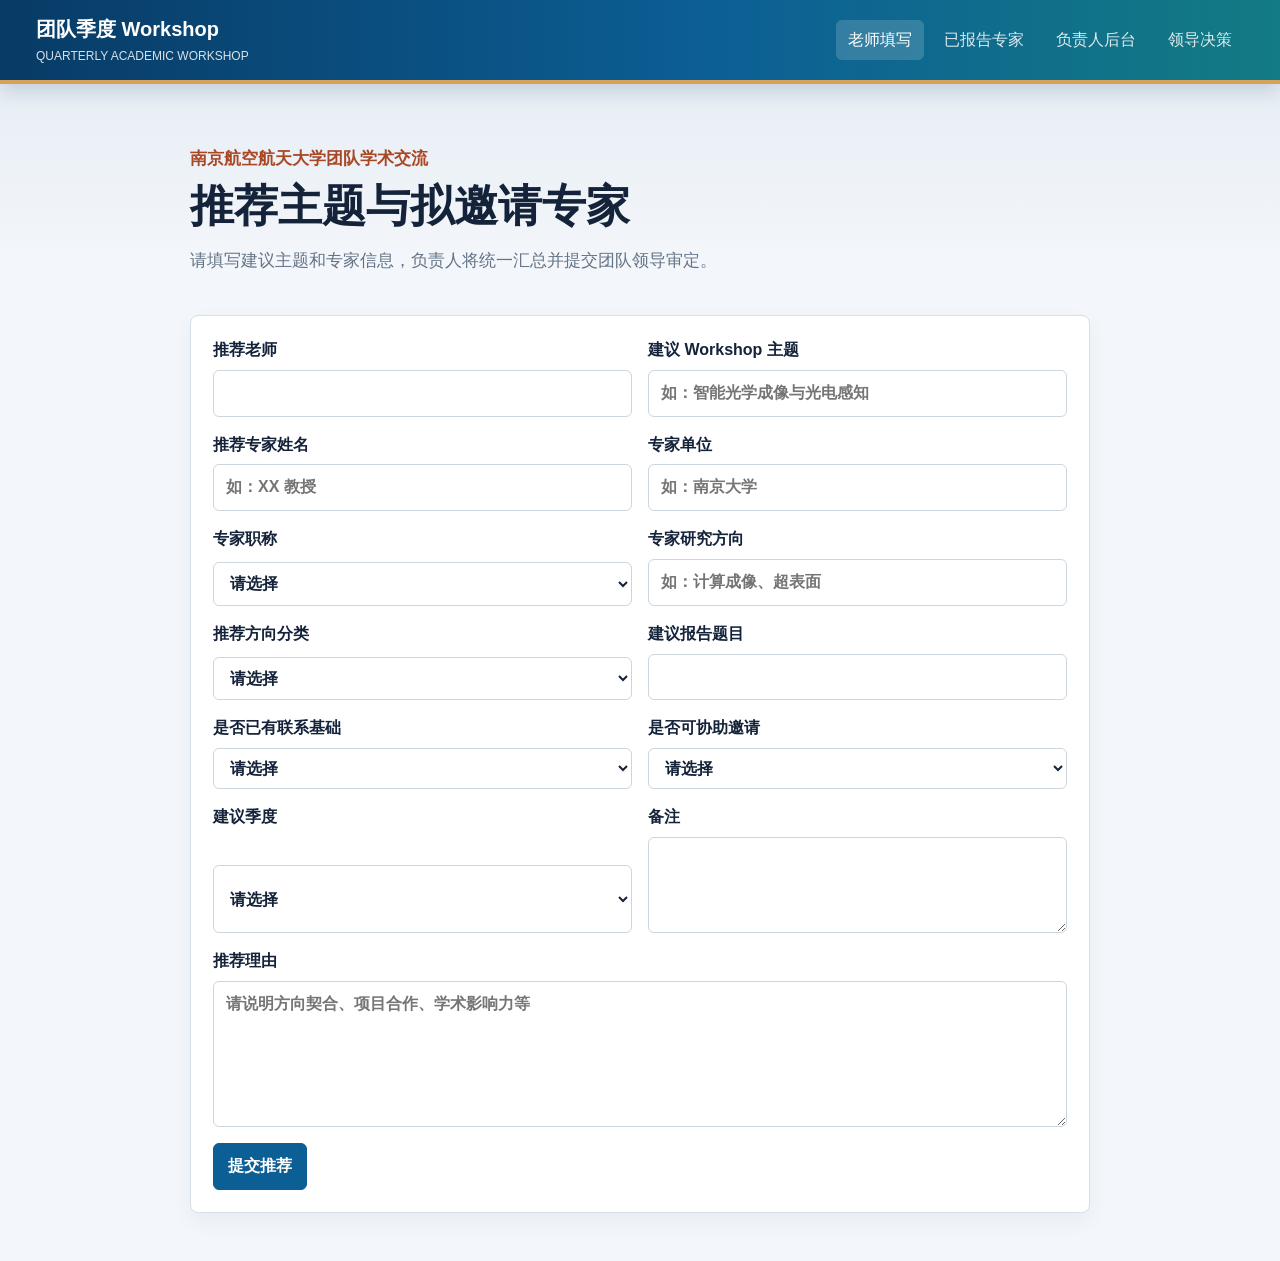
==== index.html @ ed4867e4 "Deploy NUAA Tianyuan workshop site" ====
<!doctype html>
<html lang="zh-CN">
<head>
  <meta charset="utf-8">
  <meta name="viewport" content="width=device-width, initial-scale=1">
  <title>团队季度 Workshop 推荐填写</title>
  <link rel="stylesheet" href="styles.css">
</head>
<body>
  <header class="topbar">
    <a class="brand" href="index.html">
      <strong>团队季度 Workshop</strong>
      <span>Quarterly Academic Workshop</span>
    </a>
    <nav>
      <a aria-current="page" href="index.html">老师填写</a>
      <a href="reports.html">已报告专家</a>
      <a href="admin.html">负责人后台</a>
      <a href="leader.html">领导决策</a>
    </nav>
  </header>

  <main class="page narrow">
    <section class="hero compact">
      <p class="eyebrow">南京航空航天大学团队学术交流</p>
      <h1>推荐主题与拟邀请专家</h1>
      <p>请填写建议主题和专家信息，负责人将统一汇总并提交团队领导审定。</p>
    </section>

    <form id="recommendationForm" class="panel form-grid">
      <label>推荐老师 <input required name="recommender" autocomplete="name"></label>
      <label>建议 Workshop 主题 <input required name="theme" placeholder="如：智能光学成像与光电感知"></label>
      <label>推荐专家姓名 <input required name="expert_name" placeholder="如：XX 教授"></label>
      <label>专家单位 <input required name="expert_affiliation" placeholder="如：南京大学"></label>

      <label>专家职称
        <select name="expert_title">
          <option value="">请选择</option>
          <option>教授</option><option>研究员</option><option>副教授</option>
          <option>副研究员</option><option>青年教师</option><option>其他</option><option>不确定</option>
        </select>
      </label>
      <label>专家研究方向 <input required name="expert_field" placeholder="如：计算成像、超表面"></label>
      <label>推荐方向分类
        <select name="category" data-faculty-directions>
          <option value="">请选择</option>
        </select>
      </label>
      <label>建议报告题目 <input name="talk_title"></label>

      <label>是否已有联系基础
        <select required name="contact_basis">
          <option value="">请选择</option>
          <option>有合作基础</option><option>认识可联系</option><option>无直接联系</option><option>不确定</option>
        </select>
      </label>
      <label>是否可协助邀请
        <select required name="can_help_invite">
          <option value="">请选择</option>
          <option>是</option><option>否</option><option>待定</option>
        </select>
      </label>
      <label>建议季度
        <select name="suggested_quarter">
          <option value="">请选择</option>
          <option>Q1</option><option>Q2</option><option>Q3</option><option>Q4</option><option>待定</option>
        </select>
      </label>
      <label>备注 <textarea name="notes" rows="3"></textarea></label>

      <label class="wide">推荐理由
        <textarea required name="reason" rows="5" placeholder="请说明方向契合、项目合作、学术影响力等"></textarea>
      </label>

      <div class="actions wide">
        <button class="primary" type="submit">提交推荐</button>
        <p id="submitMessage" role="status"></p>
      </div>
    </form>
  </main>

  <script src="config.js"></script>
  <script src="app.js"></script>
  <script>
    WorkshopApp.initRecommendationForm();
  </script>
</body>
</html>
---- styles.css ----
:root {
  --ink: #14233a;
  --muted: #637386;
  --line: #d6e0ea;
  --panel: #ffffff;
  --bg: #f3f6fa;
  --brand: #0c5f95;
  --brand-dark: #073b64;
  --accent: #a84724;
  --soft: #e8f1f8;
  --warn: #fff3d8;
}

* { box-sizing: border-box; }
body {
  margin: 0;
  color: var(--ink);
  background:
    linear-gradient(180deg, rgba(12,95,149,.08), transparent 260px),
    var(--bg);
  font-family: "Microsoft YaHei", "PingFang SC", Arial, sans-serif;
  line-height: 1.55;
}

a { color: inherit; text-decoration: none; }
.topbar {
  position: sticky;
  top: 0;
  z-index: 5;
  display: flex;
  align-items: center;
  justify-content: space-between;
  gap: 24px;
  min-height: 84px;
  padding: 12px 36px;
  color: white;
  background: linear-gradient(90deg, #083b66, #0c5f95 56%, #137b83);
  border-bottom: 4px solid #d6a25a;
  box-shadow: 0 8px 18px rgba(8, 43, 74, .14);
}
.brand { display: grid; gap: 2px; font-weight: 800; letter-spacing: 0; }
.brand strong { font-size: 20px; }
.brand span { font-size: 12px; font-weight: 500; opacity: .84; text-transform: uppercase; }
nav { display: flex; gap: 8px; flex-wrap: wrap; }
nav a {
  padding: 8px 12px;
  border-radius: 6px;
  color: rgba(255,255,255,.86);
}
nav a[aria-current="page"], nav a:hover {
  color: #fff;
  background: rgba(255,255,255,.16);
}

.page { width: min(1180px, calc(100% - 32px)); margin: 28px auto 48px; }
.page.narrow { width: min(900px, calc(100% - 32px)); }
.hero {
  min-height: 188px;
  padding: 34px 0 24px;
}
.hero h1 {
  margin: 0;
  font-size: clamp(30px, 5vw, 54px);
  line-height: 1.1;
  letter-spacing: 0;
}
.hero p { max-width: 760px; color: var(--muted); font-size: 17px; }
.hero.compact h1 { font-size: clamp(28px, 4vw, 44px); }
.eyebrow {
  margin: 0 0 10px;
  color: var(--accent) !important;
  font-weight: 700;
}
.lab-hero {
  display: grid;
  grid-template-columns: minmax(0, 1fr) 330px;
  gap: 34px;
  align-items: center;
  min-height: 300px;
  padding: 34px 0 24px;
}
.lab-hero h1 {
  margin: 0;
  font-size: clamp(34px, 5vw, 58px);
  line-height: 1.1;
  letter-spacing: 0;
}
.lab-hero p { max-width: 760px; color: var(--muted); font-size: 17px; }
.hero-visual {
  position: relative;
  min-height: 210px;
  border-radius: 8px;
  overflow: hidden;
  background:
    radial-gradient(circle at 24% 30%, rgba(255,255,255,.92) 0 3px, transparent 4px),
    radial-gradient(circle at 58% 56%, rgba(255,255,255,.88) 0 2px, transparent 3px),
    linear-gradient(135deg, #083b66, #0c5f95 50%, #16867f);
  box-shadow: 0 18px 34px rgba(8, 43, 74, .2);
}
.hero-visual::before,
.hero-visual::after {
  content: "";
  position: absolute;
  inset: auto -18px 42px -18px;
  height: 2px;
  background: rgba(255,255,255,.62);
  transform: rotate(-12deg);
}
.hero-visual::after {
  inset: 82px -28px auto -28px;
  transform: rotate(18deg);
}
.hero-visual span {
  position: absolute;
  width: 56px;
  height: 56px;
  border: 2px solid rgba(255,255,255,.75);
  border-radius: 50%;
}
.hero-visual span:nth-child(1) { left: 44px; top: 42px; }
.hero-visual span:nth-child(2) { right: 58px; top: 84px; }
.hero-visual span:nth-child(3) { left: 132px; bottom: 34px; }

.panel {
  background: var(--panel);
  border: 1px solid var(--line);
  border-radius: 8px;
  padding: 22px;
  box-shadow: 0 8px 22px rgba(20, 36, 50, .05);
}
.login { max-width: 560px; margin: 80px auto; }
.hidden { display: none !important; }
.muted { color: var(--muted); }

.form-grid {
  display: grid;
  grid-template-columns: repeat(2, minmax(0, 1fr));
  gap: 16px;
}
.form-grid.single { grid-template-columns: 1fr; }
.wide { grid-column: 1 / -1; }
label { display: grid; gap: 7px; font-weight: 700; }
input, select, textarea {
  width: 100%;
  border: 1px solid #cbd6df;
  border-radius: 6px;
  padding: 10px 12px;
  font: inherit;
  color: var(--ink);
  background: #fff;
}
textarea { resize: vertical; }
input:focus, select:focus, textarea:focus {
  outline: 3px solid rgba(15,109,106,.16);
  border-color: var(--brand);
}

button {
  border: 1px solid #bfd0d8;
  border-radius: 6px;
  padding: 10px 14px;
  color: var(--ink);
  background: #fff;
  font: inherit;
  font-weight: 700;
  cursor: pointer;
}
button:hover { border-color: var(--brand); color: var(--brand-dark); }
button.primary {
  border-color: var(--brand);
  color: white;
  background: var(--brand);
}
button.danger { border-color: #d88f80; color: #9d2c1c; }
.actions { display: flex; align-items: center; gap: 16px; flex-wrap: wrap; }
.inline-form { display: flex; gap: 10px; }

.stats {
  display: grid;
  grid-template-columns: repeat(4, minmax(0, 1fr));
  gap: 14px;
  margin: 0 0 18px;
}
.stat {
  padding: 18px;
  background: #fff;
  border: 1px solid var(--line);
  border-radius: 8px;
}
.stat strong { display: block; font-size: 30px; line-height: 1; }
.stat span { color: var(--muted); }

.toolbar {
  display: grid;
  grid-template-columns: minmax(220px, 1fr) 150px 170px repeat(3, auto);
  gap: 12px;
  align-items: center;
  margin-bottom: 18px;
}
.section-head {
  display: flex;
  align-items: center;
  justify-content: space-between;
  gap: 16px;
  margin-bottom: 14px;
}
.section-head h2 { margin: 0; font-size: 22px; }
.table-wrap { overflow-x: auto; }
table {
  width: 100%;
  border-collapse: collapse;
  min-width: 880px;
}
th, td {
  padding: 12px 10px;
  border-bottom: 1px solid var(--line);
  text-align: left;
  vertical-align: top;
}
th { color: var(--muted); font-size: 13px; white-space: nowrap; }
td select { min-width: 118px; }
.pill {
  display: inline-flex;
  align-items: center;
  justify-content: center;
  min-width: 44px;
  padding: 4px 8px;
  border-radius: 999px;
  font-weight: 800;
}
.pill.a { background: #dff3e9; color: #11643d; }
.pill.b { background: var(--warn); color: #8b5a00; }
.pill.c { background: #e9edf2; color: #56616c; }
.row-actions { display: flex; gap: 8px; flex-wrap: wrap; }

.grid-two {
  display: grid;
  grid-template-columns: minmax(0, 1fr) minmax(360px, .92fr);
  gap: 18px;
  margin-top: 18px;
}
.tabs { display: flex; gap: 8px; flex-wrap: wrap; margin-bottom: 12px; }
.tabs button[aria-selected="true"] {
  color: white;
  border-color: var(--brand);
  background: var(--brand);
}
.draft { min-height: 420px; }
.compact-fields {
  grid-template-columns: repeat(4, minmax(0, 1fr));
  margin-bottom: 18px;
}

.leader-list { display: grid; gap: 18px; }
.leader-group h2 { margin: 8px 0 12px; }
.leader-card {
  display: grid;
  grid-template-columns: 1fr 170px;
  gap: 16px;
  margin-bottom: 12px;
  padding: 18px;
  background: #fff;
  border: 1px solid var(--line);
  border-radius: 8px;
}
.leader-card h3 { margin: 0 0 8px; }
.meta { color: var(--muted); }
.reason { margin: 10px 0 0; }
.report-toolbar { grid-template-columns: minmax(260px, 1fr) 160px auto; }
.report-summary {
  display: grid;
  grid-template-columns: repeat(3, minmax(0, 1fr));
  gap: 14px;
  margin-bottom: 18px;
}
.summary-item {
  padding: 18px;
  background: #fff;
  border: 1px solid var(--line);
  border-radius: 8px;
}
.summary-item strong { display: block; font-size: 30px; line-height: 1; color: var(--brand-dark); }
.summary-item span { color: var(--muted); }
.report-list { display: grid; gap: 14px; }
.report-card {
  display: grid;
  grid-template-columns: 120px minmax(0, 1fr);
  gap: 18px;
  padding: 20px;
  background: #fff;
  border: 1px solid var(--line);
  border-radius: 8px;
}
.report-date {
  color: var(--brand-dark);
  font-weight: 800;
  border-right: 1px solid var(--line);
}
.report-card h2 {
  margin: 0 0 6px;
  font-size: 22px;
}
.report-card dl {
  display: grid;
  grid-template-columns: 88px minmax(0, 1fr);
  gap: 6px 12px;
  margin: 12px 0 0;
}
.report-image {
  display: block;
  width: min(520px, 100%);
  aspect-ratio: 16 / 9;
  object-fit: cover;
  margin: 14px 0;
  border: 1px solid var(--line);
  border-radius: 6px;
  background: #eef3f7;
}
.report-card dt { color: var(--muted); }
.report-card dd { margin: 0; }
.empty-state {
  padding: 28px;
  background: #fff;
  border: 1px dashed #aab8c5;
  border-radius: 8px;
  color: var(--muted);
}

@media (max-width: 860px) {
  .topbar { align-items: flex-start; flex-direction: column; padding: 14px 16px; }
  .form-grid, .grid-two, .stats, .compact-fields, .lab-hero, .report-summary { grid-template-columns: 1fr; }
  .toolbar { grid-template-columns: 1fr; }
  .inline-form { flex-direction: column; }
  .leader-card { grid-template-columns: 1fr; }
  .report-card { grid-template-columns: 1fr; }
  .report-date { border-right: 0; border-bottom: 1px solid var(--line); padding-bottom: 8px; }
}
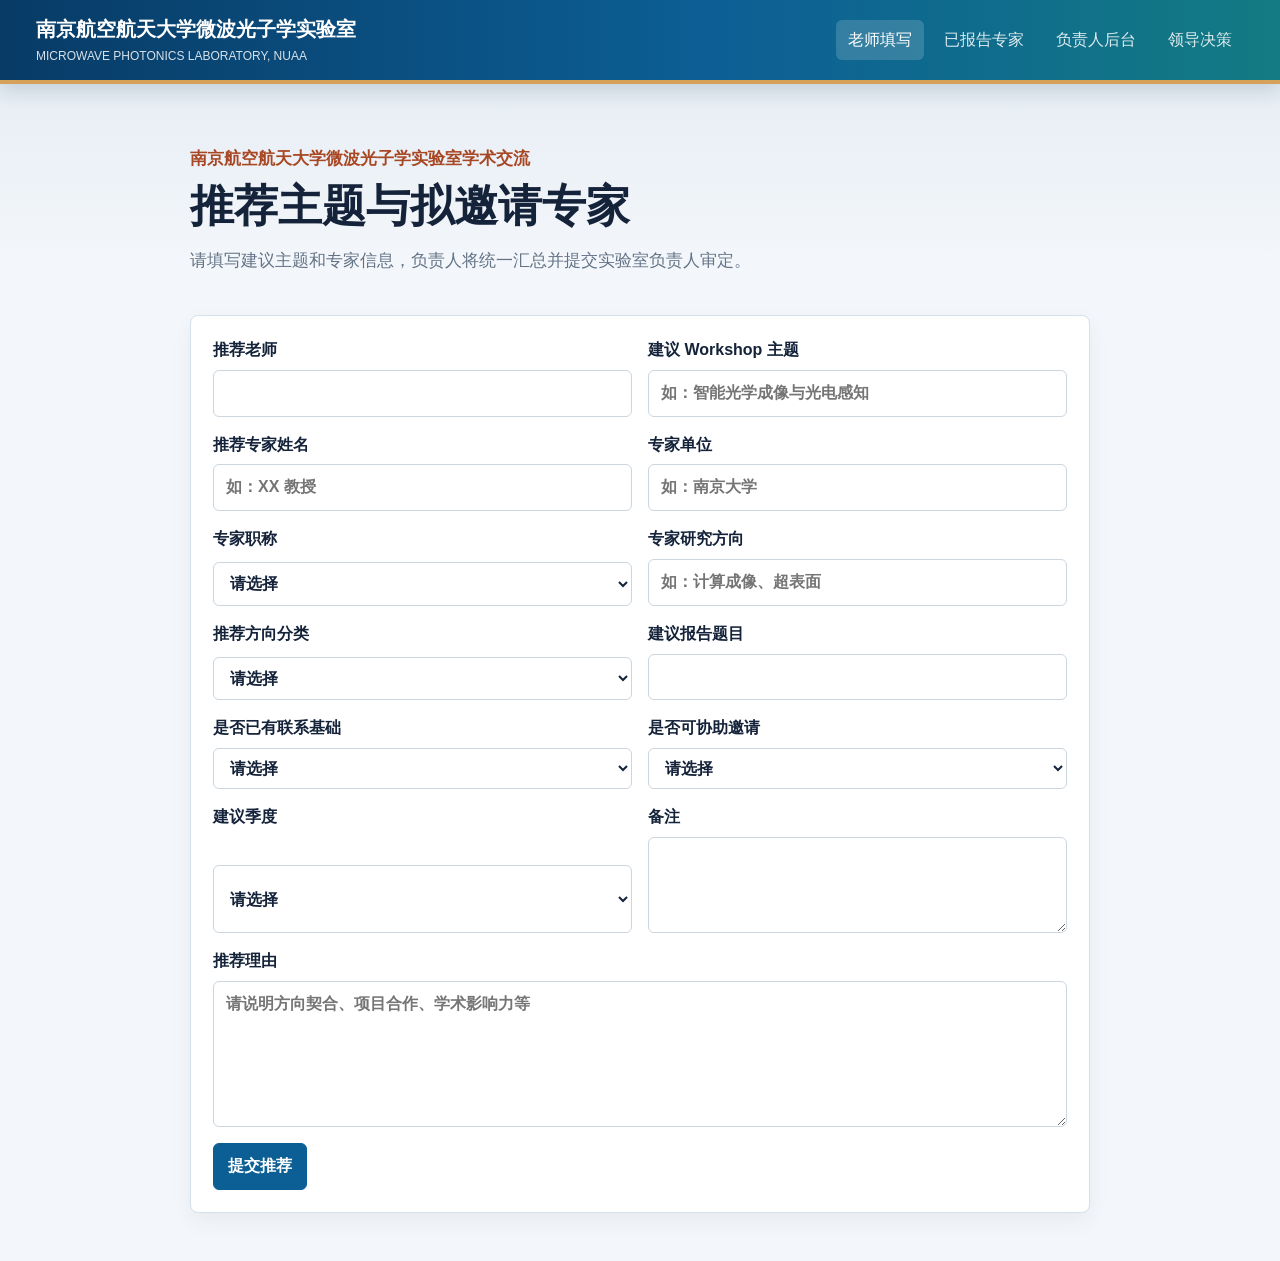
==== commit 85b88021: "Update lab branding" ====
--- a/index.html
+++ b/index.html
@@ -3,14 +3,14 @@
 <head>
   <meta charset="utf-8">
   <meta name="viewport" content="width=device-width, initial-scale=1">
-  <title>团队季度 Workshop 推荐填写</title>
+  <title>南京航空航天大学微波光子学实验室 Workshop 推荐填写</title>
   <link rel="stylesheet" href="styles.css">
 </head>
 <body>
   <header class="topbar">
     <a class="brand" href="index.html">
-      <strong>团队季度 Workshop</strong>
-      <span>Quarterly Academic Workshop</span>
+      <strong>南京航空航天大学微波光子学实验室</strong>
+      <span>Microwave Photonics Laboratory, NUAA</span>
     </a>
     <nav>
       <a aria-current="page" href="index.html">老师填写</a>
@@ -22,9 +22,9 @@
 
   <main class="page narrow">
     <section class="hero compact">
-      <p class="eyebrow">南京航空航天大学团队学术交流</p>
+      <p class="eyebrow">南京航空航天大学微波光子学实验室学术交流</p>
       <h1>推荐主题与拟邀请专家</h1>
-      <p>请填写建议主题和专家信息，负责人将统一汇总并提交团队领导审定。</p>
+      <p>请填写建议主题和专家信息，负责人将统一汇总并提交实验室负责人审定。</p>
     </section>
 
     <form id="recommendationForm" class="panel form-grid">
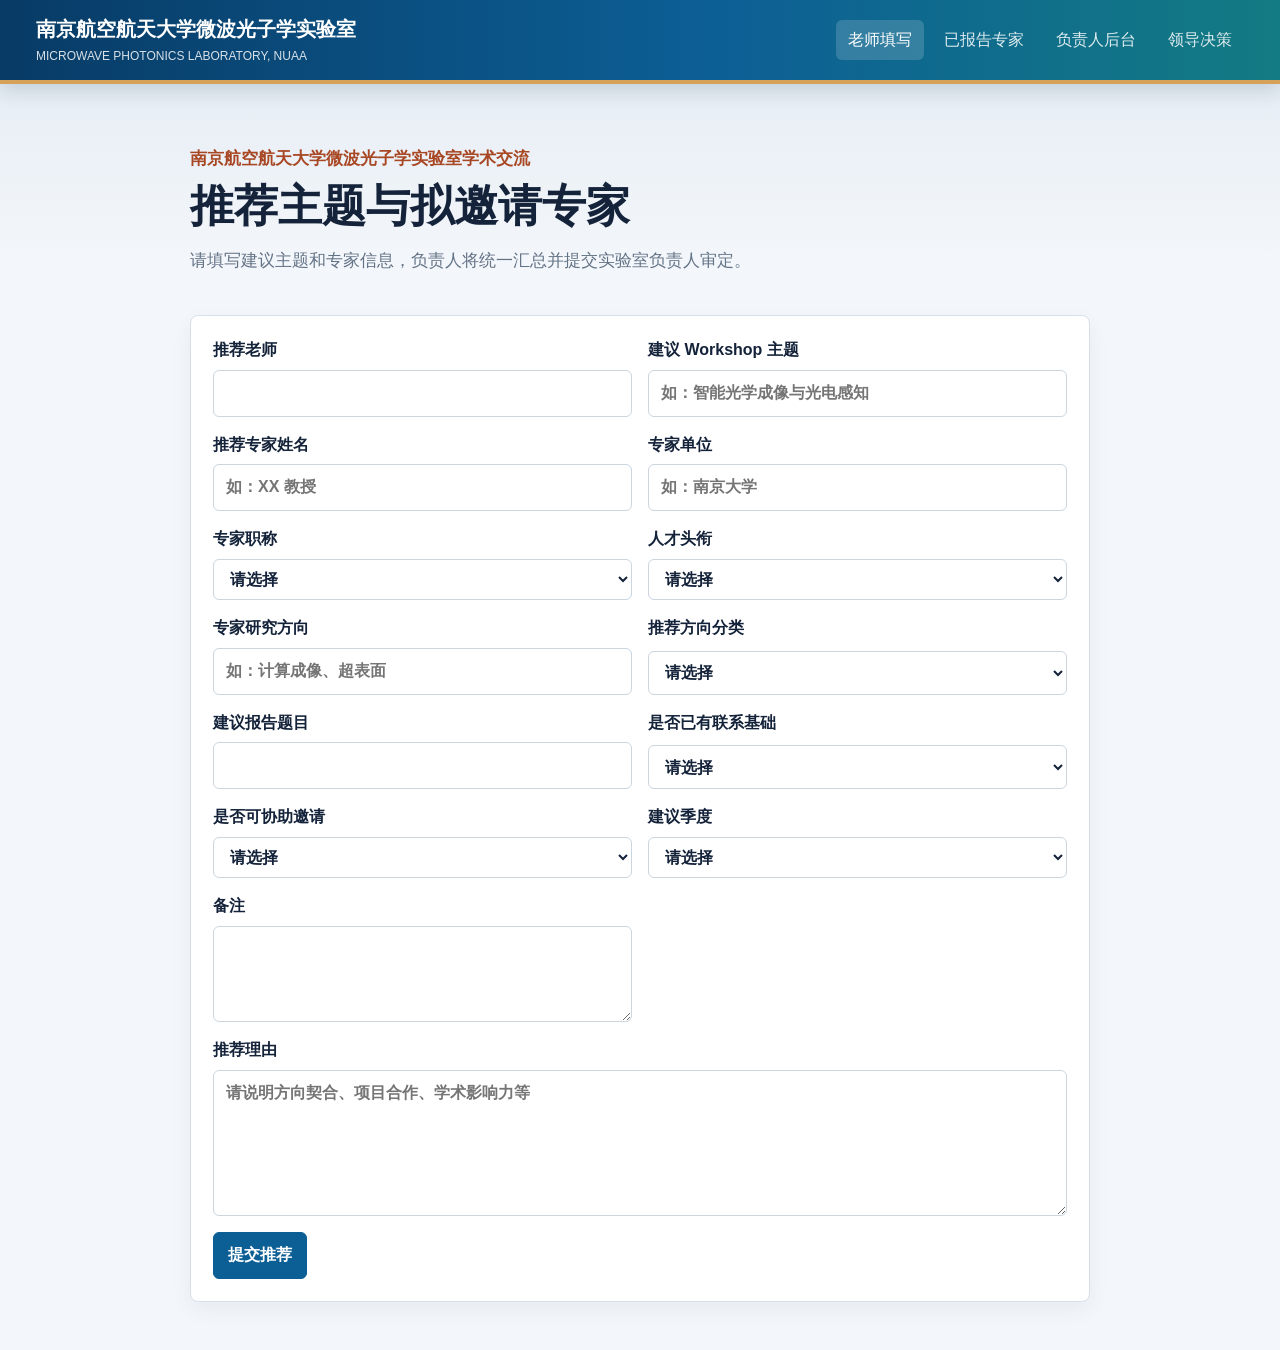
==== commit 41588bca: "Add expert talent titles" ====
--- a/index.html
+++ b/index.html
@@ -37,7 +37,16 @@
         <select name="expert_title">
           <option value="">请选择</option>
           <option>教授</option><option>研究员</option><option>副教授</option>
-          <option>副研究员</option><option>青年教师</option><option>其他</option><option>不确定</option>
+          <option>副研究员</option><option>青年教师</option><option>企业专家</option><option>其他</option><option>不确定</option>
+        </select>
+      </label>
+      <label>人才头衔
+        <select name="talent_title">
+          <option value="">请选择</option>
+          <option>院士</option><option>国家级人才</option><option>杰青</option><option>优青</option>
+          <option>长江学者</option><option>万人计划</option><option>国家重点研发计划首席科学家</option>
+          <option>IEEE Fellow</option><option>Optica Fellow</option><option>SPIE Fellow</option>
+          <option>无/不确定</option><option>其他</option>
         </select>
       </label>
       <label>专家研究方向 <input required name="expert_field" placeholder="如：计算成像、超表面"></label>
